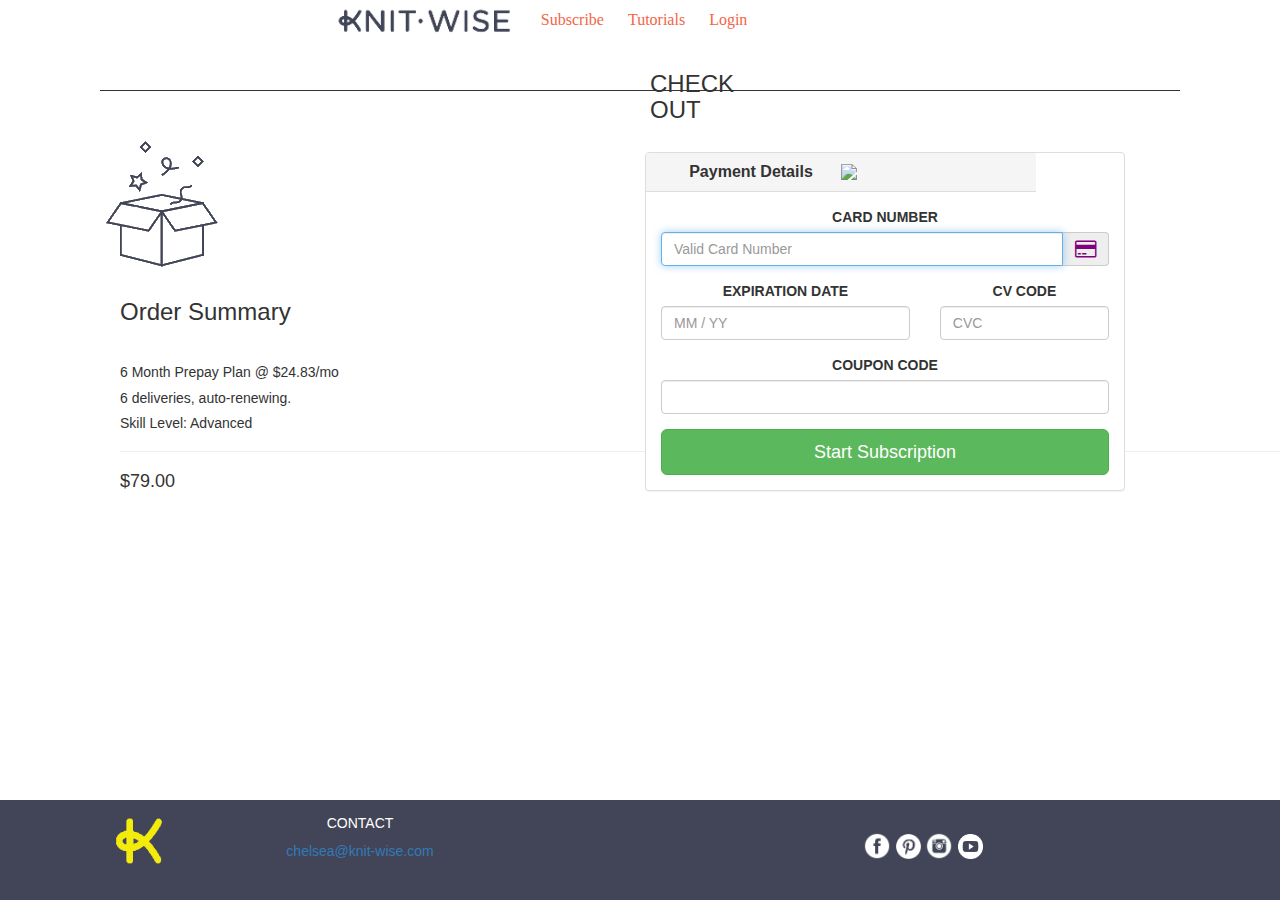
==== advcart.html @ b9ec8ec0 "checkout pages final" ====
<!DOCTYPE html>
<html>
<head>
<meta http-equiv="X-UA-Compatible" content="IE=edge">
<meta name="viewport" content="width=device-width, initial-scale=1.0">
<title>Cart</title>
<script src="https://ajax.googleapis.com/ajax/libs/jquery/1.11.3/jquery.min.js"></script>
<script src="http://maxcdn.bootstrapcdn.com/bootstrap/3.3.5/js/bootstrap.min.js"></script>
<link rel="stylesheet" href="https://maxcdn.bootstrapcdn.com/bootstrap/3.3.6/css/bootstrap.min.css" integrity="sha384-1q8mTJOASx8j1Au+a5WDVnPi2lkFfwwEAa8hDDdjZlpLegxhjVME1fgjWPGmkzs7" crossorigin="anonymous">
<!-- Bootstrap -->
    <link rel="stylesheet" href="https://maxcdn.bootstrapcdn.com/bootstrap/3.3.5/css/bootstrap.min.css">
    <link rel="stylesheet" href="http://maxcdn.bootstrapcdn.com/font-awesome/4.3.0/css/font-awesome.min.css">

<link rel="stylesheet" type="text/css" href="begincart.css">
<link href="css/bootstrap.css" rel="stylesheet" type="text/css">
<!-- HTML5 shim and Respond.js for IE8 support of HTML5 elements and media queries -->
<!-- WARNING: Respond.js doesn't work if you view the page via file:// -->
<!--[if lt IE 9]>
<script src="https://oss.maxcdn.com/html5shiv/3.7.2/html5shiv.min.js"></script>
<script src="https://oss.maxcdn.com/respond/1.4.2/respond.min.js"></script>
<![endif]-->

<script type="text/javascript">
  
$("[name='cardNumber']").change(function(){
  var input = $("[name='cardNumber']");
  if(input.val().substring(0, 1) == 4) {
    $('#cardlogo').addClass('fa-cc-visa');
  }
  if(input.val().substring(0, 2) == 34 || input.val().substring(0, 2) == 37) {
    $('#cardlogo').addClass('fa-cc-amex');
  }
  if(input.val().substring(0, 2) == 51 || input.val().substring(0, 2) == 52 || input.val().substring(0, 2) == 53 || input.val().substring(0, 2) == 54 || input.val().substring(0, 2) == 55) {
    $('#cardlogo').addClass('fa-cc-mastercard');
  }
  if(input.val().substring(0, 4) == 6011 || input.val().substring(0, 2) == 65) {
    $('#cardlogo').addClass('fa-cc-discover');
  }
  else if(input.val().length === 0) {
    $('#cardlogo').removeClass('fa-cc-visa fa-cc-amex fa-cc-mastercard fa-cc-discover');
  };
});
</script>
</head>
<body>
<body>
<nav class="fixed-nav-bar">
<ul>
<div class ="topBar">
<a href="index.html"><img src="images/kw.png" height="35px" width="absolute"></a>
<a href="subscribe.html"><li>Subscribe</li></a>
<a href="tutorials.html"><li>Tutorials</li></a>
<a href="login.html"><li>Login</li></a>
</ul>
</nav>
</div>
<br>
<div class="divider">
</div>
<div class="cartTitle">
<h3>CHECK OUT</h3>
</div>
<div class="boxImage">
<img src="images/box.png">
</div>
<div class="boxText">
<h3>Order Summary</h3>
<br>
<h5>6 Month Prepay Plan @ $24.83/mo</h5>
<h5>6 deliveries, auto-renewing.</h5>
<h5>Skill Level: Advanced</h5>
<hr>
<h4>$79.00</h4>
</div>
<div class="rightSide">

    <!-- HTML5 shim and Respond.js for IE8 support of HTML5 elements and media queries -->
    <!-- WARNING: Respond.js doesn't work if you view the page via file:// -->
    <!--[if lt IE 9]>
      <script src="https://oss.maxcdn.com/html5shiv/3.7.2/html5shiv.min.js"></script>
      <script src="https://oss.maxcdn.com/respond/1.4.2/respond.min.js"></script>
    <![endif]-->
    <div class="container">
      <!-- CREDIT CARD FORM STARTS HERE -->
            <div class="panel panel-default credit-card-box customwidth center-block">
                <div class="panel-heading display-table" >
                    <div class="row display-tr" >
                        <h3 class="panel-title display-td" >Payment Details</h3>
                        <div class="display-td" >                            
                            <img class="img-responsive pull-right" src="http://i.imgur.com/gIMFDbp.png">
                            <!-- <img class="img-responsive pull-right" src="http://i.imgur.com/WluzPvZ.png">
                            <img class="img-responsive pull-right" src="http://i.imgur.com/H5lJRwk.png">
                            <img class="img-responsive pull-right" src="http://i.imgur.com/1U8OBnM.png">
                            <img class="img-responsive pull-right" src="http://i.imgur.com/iqIDYfz.png">
                          -->
                        </div>
                    </div>                    
                </div>
                <div class="panel-body">
                    <form role="form" id="payment-form">
                        <div class="row">
                            <div class="col-xs-12">
                                <div class="form-group">
                                    <label for="cardNumber">CARD NUMBER</label>
                                    <div class="input-group">
                                        <input 
                                            type="tel"
                                            class="form-control"
                                            name="cardNumber"
                                            placeholder="Valid Card Number"
                                            autocomplete="cc-number"
                                            pattern="^(?:4[0-9]{12}(?:[0-9]{3})?|5[1-5][0-9]{14}|3[47][0-9]{13}|3(?:0[0-5]|[68][0-9])[0-9]{11}|6(?:011|5[0-9]{2})[0-9]{12}|(?:2131|1800|35\d{3})\d{11})$"
                                            required autofocus 
                                        />
                                        <span class="input-group-addon"><i class="fa fa-credit-card" id="cardlogo" style="color:purple;font-size:2rem;"></i></span>
                                    </div>
                                </div>                            
                            </div>
                        </div>
                        <div class="row">
                            <div class="col-xs-7 col-md-7">
                                <div class="form-group">
                                    <label for="cardExpiry"><span class="hidden-xs">EXPIRATION</span><span class="visible-xs-inline">EXP</span> DATE</label>
                                    <input 
                                        type="tel" 
                                        class="form-control" 
                                        name="cardExpiry"
                                        placeholder="MM / YY"
                                        autocomplete="cc-exp"
                                        required 
                                    />
                                </div>
                            </div>
                            <div class="col-xs-5 col-md-5 pull-right">
                                <div class="form-group">
                                    <label for="cardCVC">CV CODE</label>
                                    <input 
                                        type="tel" 
                                        class="form-control"
                                        name="cardCVC"
                                        placeholder="CVC"
                                        autocomplete="cc-csc"
                                        required
                                    />
                                </div>
                            </div>
                        </div>
                        <div class="row">
                            <div class="col-xs-12">
                                <div class="form-group">
                                    <label for="couponCode">COUPON CODE</label>
                                    <input type="text" class="form-control" name="couponCode" />
                                </div>
                            </div>                        
                        </div>
                        <div class="row">
                            <div class="col-xs-12">
                                <button class="btn btn-success btn-lg btn-block" type="submit">Start Subscription</button>
                            </div>
                        </div>
                        <div class="row" style="display:none;">
                            <div class="col-xs-12">
                                <p class="payment-errors"></p>
                            </div>
                        </div>
                    </form>
                </div>
            </div>            
            <!-- CREDIT CARD FORM ENDS HERE -->
    </div>

    <!-- jQuery (necessary for Bootstrap's JavaScript plugins) -->
    <script src="https://ajax.googleapis.com/ajax/libs/jquery/1.11.3/jquery.min.js"></script>
    <!-- Include all compiled plugins (below), or include individual files as needed -->
    <script src="https://maxcdn.bootstrapcdn.com/bootstrap/3.3.5/js/bootstrap.min.js"></script>
<footer>
<div class="logoOne">
<img src="images/logo1.png" height="50px" width="absolute">
</div>
  <div class="container-fluid">
  <div class="row">
      <div class="col-md-6">
      <div class="contact">
      <h5>CONTACT</h5>
      </div>
      <div class="email">
      <a href="mailto:chelsea@knit-wise.com?Subject=Talk%20Knitting" target="_top">chelsea@knit-wise.com</a>
      </div>
      </div>
<div class="col-md-6">
<div class="socialButtons">
     <a href="https://www.facebook.com/Knit-Wise-1643877125869718/?fref=nf"><img src="images/facebook.png" height="30px"></a>
    <a href="https://www.pinterest.com/knitwise1/"><img src="images/pin.png" height="25px"></a>
    <a href="https://www.instagram.com/knit.wise/"><img src="images/insta.gif" height="30px"></a>
   <a href="https://www.youtube.com/channel/UC0J1BrAcOFA_LU4UyJmgaVg/videos?sort=dd&shelf_id=0&view=0"> <img src="images/youtube.png" height="25px"></a>
    </div>
    </div>
</footer>
</body>
</html>
---- begincart.css ----
body{
  margin: 0;
}

@font-face {
    font-family: 'typoslabserif-lightregular';
    src: url('TypoSlabserif-Light-webfont.eot');
    src: url('TypoSlabserif-Light-webfont.eot?#iefix') format('embedded-opentype'),
         url('TypoSlabserif-Light-webfont.woff') format('woff'),
         url('TypoSlabserif-Light-webfont.ttf') format('truetype'),
         url('TypoSlabserif-Light-webfont.svg#typoslabserif-lightregular') format('svg');
    font-weight: normal;
    font-style: normal;

}

.topBar{

  margin-left: -500px;
}

.logo{
  margin-left: -900px;
  margin-bottom: -30px;
}

/*
Navigation*/

.fixed-nav-bar {
  position: fixed;
  top: 0;
  left: 0;
  z-index: 9999;
  width: 100%;
  height: 50px;
  background-color: white;
}

ul {
  text-align: center;
    list-style-type: none;
    padding: 4px;
    font-family: 'Merriweather', serif;
    font-size: 16px;
  list-style-type: none;
  word-spacing: 20px;
  margin-top: -35px;
  margin-left: 300px;
  margin-top: 10px;

}

li {
  margin-top: -20px;
  display: inline;
  color: #f36546;
}

a {
  color: white;
  text-decoration: none;
}

.divider{
  border-top-color: black solid;
  border-bottom: .5px solid;
  padding-top: 70px;
  margin-left: 100px;
  margin-right: 100px;
}

.cartTitle{
  text-align: center;
  background-color: white;
  margin-left: 650px;
  margin-top:-40px;
  margin-right: 650px;
}

/* End Nav

*/


.boxImage{
  margin-left: 100px;
  margin-right: -30px;
}

.boxText{
margin-left: 120px;

}

/*
Footer Styling 
*/


.socialButtons{
  margin-top: -35px;
  margin-left: -75px;
}

footer{
   position:fixed;
   left:0px;
   bottom:0px;
  height: 100px;
  width: 100%;
  background-color: rgb(66, 69, 88);
}

.logoOne{
  margin-top: 16px;
  margin-left: -1000px;
}

.contact{
  color: white;
  margin-left: 80px;
  margin-top: -60px;

}

.email{
  color: white;
  margin-left: 80px;
  }

  #button{
    background-color: rgb(69, 73, 86);
    height: 30px;
    width: 100px;
    border-radius: 5px;
    color: white;
    text-align: center;
  }

  .rightSide{
    text-align: center;
    margin-left: 300px;
    margin-top: -350px;
  }
/* CSS for Credit Card Payment form */
.credit-card-box .panel-title {
    display: inline;
    font-weight: bold;
}
.credit-card-box .form-control.error {
    border-color: red;
    outline: 0;
    box-shadow: inset 0 1px 1px rgba(0,0,0,0.075),0 0 8px rgba(255,0,0,0.6);
}
.credit-card-box label.error {
  font-weight: bold;
  color: red;
  padding: 2px 8px;
  margin-top: 2px;
}
.credit-card-box .payment-errors {
  font-weight: bold;
  color: red;
  padding: 2px 8px;
  margin-top: 2px;
}
.credit-card-box label {
    display: block;
}
/* The old "center div vertically" hack */
.credit-card-box .display-table {
    display: table;
}
.credit-card-box .display-tr {
    display: table-row;
}
.credit-card-box .display-td {
    display: table-cell;
    vertical-align: middle;
    width: 50%;
}
/* Just looks nicer */
.credit-card-box .panel-heading img {
    min-width: 180px;
}
.customwidth{
  max-width: 480px
}

.container{
  margin-right: -300px;
}
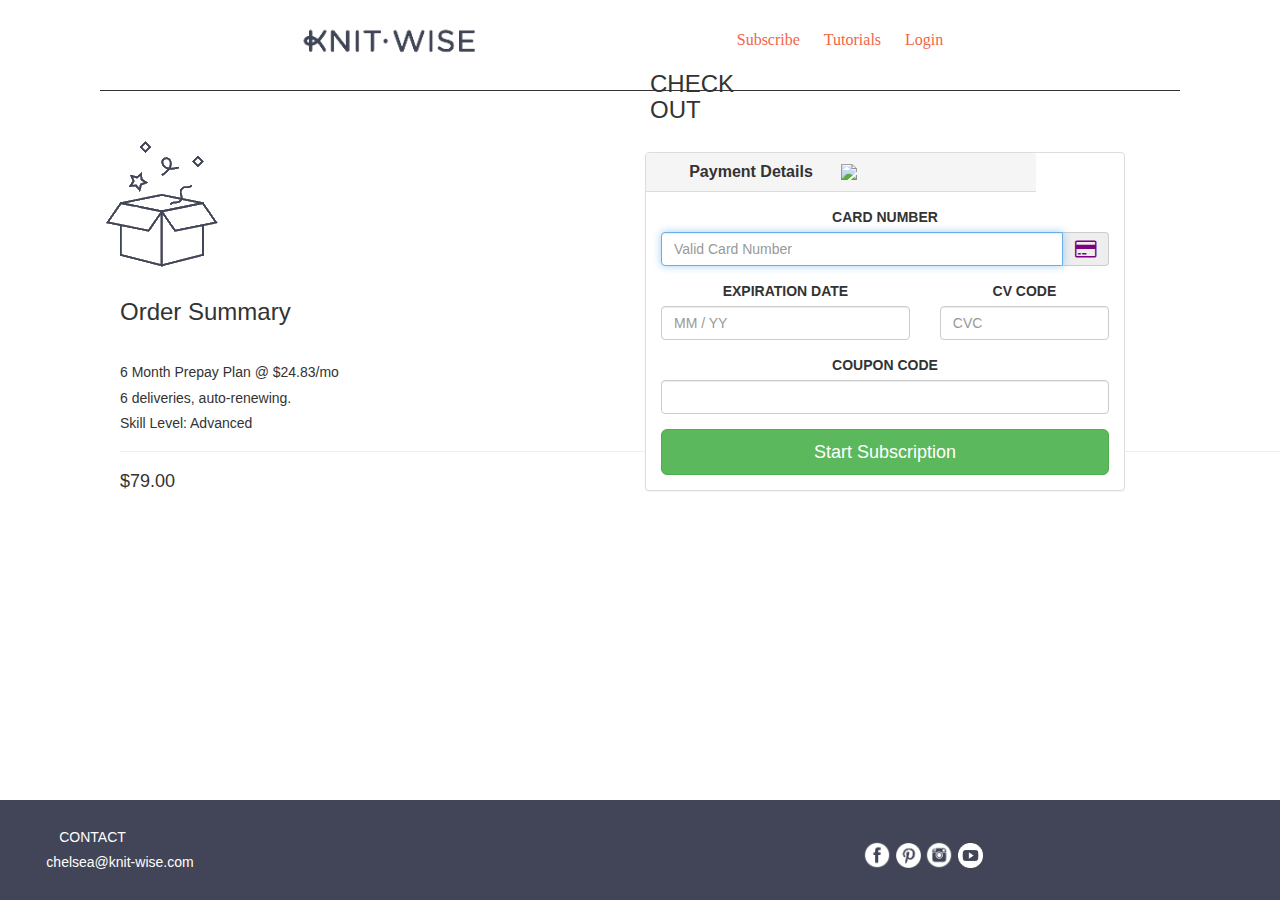
==== commit 066341ba: "cart finalized adjusted" ====
--- a/advcart.html
+++ b/advcart.html
@@ -47,7 +47,9 @@
 <nav class="fixed-nav-bar">
 <ul>
 <div class ="topBar">
+<div class="logo">
 <a href="index.html"><img src="images/kw.png" height="35px" width="absolute"></a>
+</div>
 <a href="subscribe.html"><li>Subscribe</li></a>
 <a href="tutorials.html"><li>Tutorials</li></a>
 <a href="login.html"><li>Login</li></a>
@@ -184,7 +186,7 @@
       <h5>CONTACT</h5>
       </div>
       <div class="email">
-      <a href="mailto:chelsea@knit-wise.com?Subject=Talk%20Knitting" target="_top">chelsea@knit-wise.com</a>
+      <h5>chelsea@knit-wise.com</h5>
       </div>
       </div>
 <div class="col-md-6">
--- a/begincart.css
+++ b/begincart.css
@@ -20,6 +20,7 @@
 }
 
 .logo{
+  margin-top: 20px;
   margin-left: -900px;
   margin-bottom: -30px;
 }
@@ -45,8 +46,8 @@
     font-size: 16px;
   list-style-type: none;
   word-spacing: 20px;
-  margin-top: -35px;
-  margin-left: 300px;
+  margin-top: -15px;
+  margin-left: 900px;
   margin-top: 10px;
 
 }
@@ -55,6 +56,7 @@
   margin-top: -20px;
   display: inline;
   color: #f36546;
+
 }
 
 a {
@@ -113,20 +115,21 @@
 }
 
 .logoOne{
-  margin-top: 16px;
-  margin-left: -1000px;
+  margin-top: 25px;
+  margin-left: -1350px;
 }
 
 .contact{
   color: white;
-  margin-left: 80px;
-  margin-top: -60px;
+  margin-left: -455px;
+  margin-top: -55px;
 
 }
 
 .email{
   color: white;
-  margin-left: 80px;
+  margin-left: -400px;
+  list-style-type: none;
   }
 
   #button{
